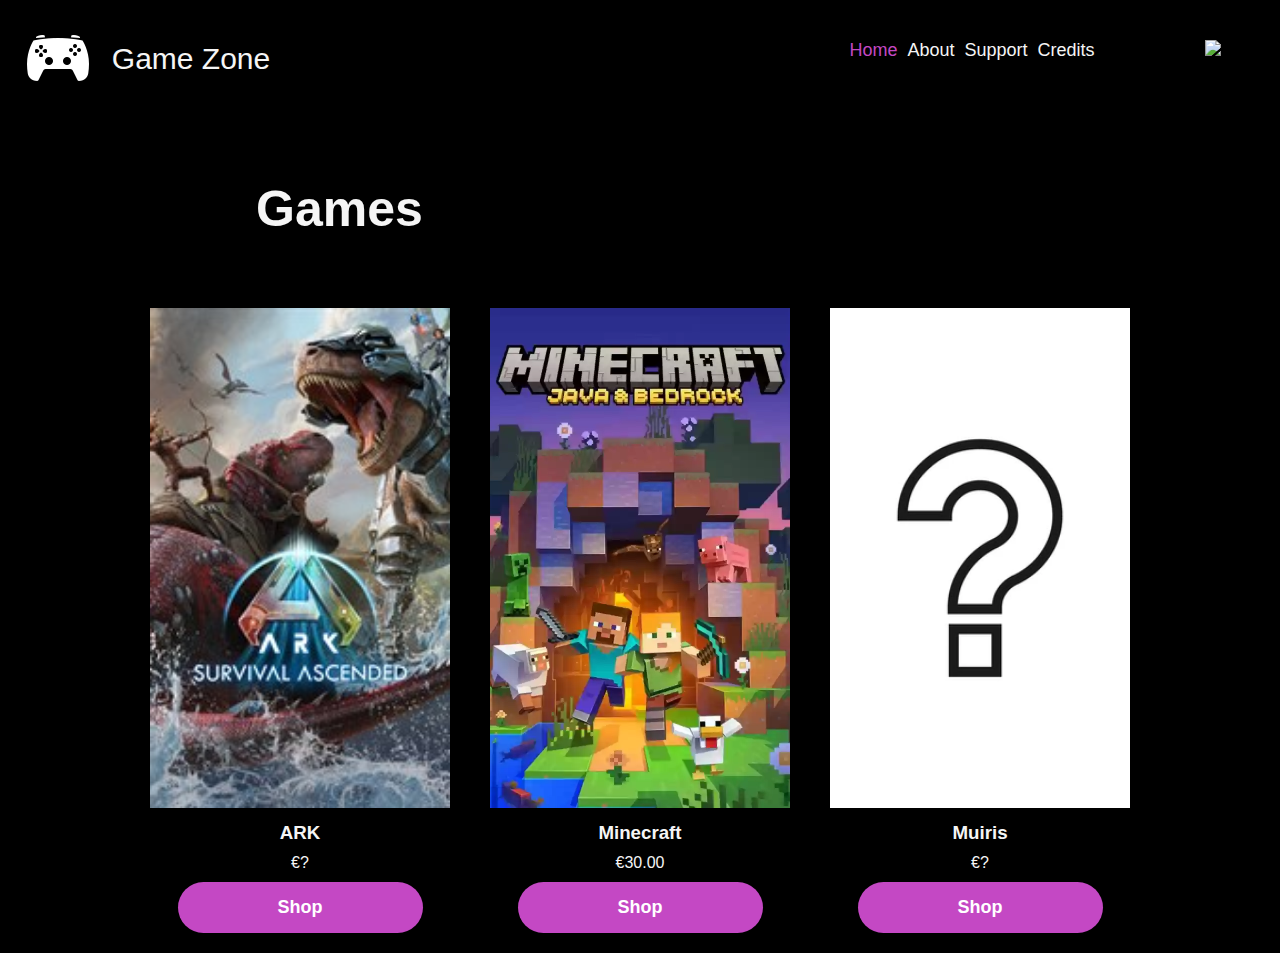
==== HomePage2_index.html @ 45f6a404 "Fixed Menu" ====
<!DOCTYPE html>
<html lang="en">
<head>
    <meta charset="UTF-8">
    <meta name="viewport" content="width=device-width, initial-scale=1.0">
    <title>Game Zone</title>
    <link rel="icon" href="/Images/Controller.png">
    <link rel="stylesheet" href="/HomePage2_style.css">
</head>

<body>
    
   <div id="wrapper"> 
        <div id="Nav">
          <img src="/Images/white_controller.png">
          <p>Game Zone</p>
        </div>

        <div id="Menu">
          
          <div id="home">
            <a href="HomePage_index.html" target="_self">Home</a>
          </div>

          <a href="#" target="_self">About</a>
          <a href="#" target="_self">Support</a>
          <a href="#" target="_self">Credits</a>
          <a href="HomePage2_index.html" target="_self">
          <img src="/Images/menu.png">
          </a>
        </div>

        <div id="Store">
            <h1>Games</h1>
            <div id="Games">
                <div class="type">
                    <a href="jack.html">
                        <img src="/Images/ark.jpg">
                        <h3>ARK</h3>
                        <p>€?</p> 
                        <button class="Button">Shop</button>
                    </a>
                  </div>
          
                  <div class="type">
                    <a href="Rons_index.html">
                        <img src="/Images/Minecraft_Java&Bedrock.webp">
                        <h3>Minecraft</h3>
                        <p>€30.00</p>
                        <button class="Button">Shop</button> 
                    </a>
                  </div>

                  <div class="type">
                    <a href="#">
                        <img src="/Images/Dont_Know.webp">
                        <h3>Muiris</h3>
                        <p>€?</p>
                        <button class="Button">Shop</button> 
                    </a>
                  </div>
            </div>
        </div>

    </div>
</body>
</html>
---- HomePage2_style.css ----
*{
    margin: 0px;
    padding: 0px;
    font-family: Arial, Helvetica, sans-serif;
    box-sizing: border-box;
}

#wrapper{
    width: 100%;
    margin: auto;
}

.clearfix::after{
    clear:both;
    display: block;
    content:"";
}

body{
    background-color: black;
}

#Nav{
    display: flex;
    position: absolute;
    top: 3%;
    left: 2%;
    align-items: center;
    justify-content: center;
}

#Nav p{
    color: whitesmoke;
    position: relative;
    left: 10%;
    font-size: 30px;
}

#Menu{
    display: flex;
    position: absolute;
    align-items: center;
    justify-content: center;
    top: 0%;
    right: 0%;
    background-color: black;
    width: 500px;   
    min-height: 100px;
}

#Menu img{
    height: 50px;
    margin-left: 100px;
    margin-right: 0px;
}

#Menu a{
    text-decoration: none;
    color: whitesmoke;
    margin-left: 10px;
    font-size: 18px;
}

#home a{
color: rgb(196, 72, 196);
}

#Store{
    position: absolute;
    width: 60%;
    left: 20%;
    top: 20%;
}

#Store h1{
    color: whitesmoke;
    font-size: 50px;
}

#Games{
    position: relative;
    top: 50px;
    width: 80%;
    margin: auto;
    display: flex;
    justify-content: center;
    transition: transform 0.3s 0.3s;
}    

#Games a{
    text-decoration: none;
    color: whitesmoke;
}


#Games .type img {
    width: 300px;
    height: 500px;
    object-fit: cover;
}



.type{
    text-align: center;
    margin: 20px;
}

.type h3{
    margin-top: 10px;
}

.type p{
    margin-top: 10px;
}

.Button{
    margin-top: 10px;
    background-color:  rgb(196, 72, 196);
    color: white;
    padding: 15px 100px;
    text-decoration: none;
    border-radius: 30px;
    font-weight: bold;
    cursor: pointer;
    font-size: 18px; 
    border: none;
}

.Button:hover{
    background-color: whitesmoke;
    color:  rgb(196, 72, 196);
}
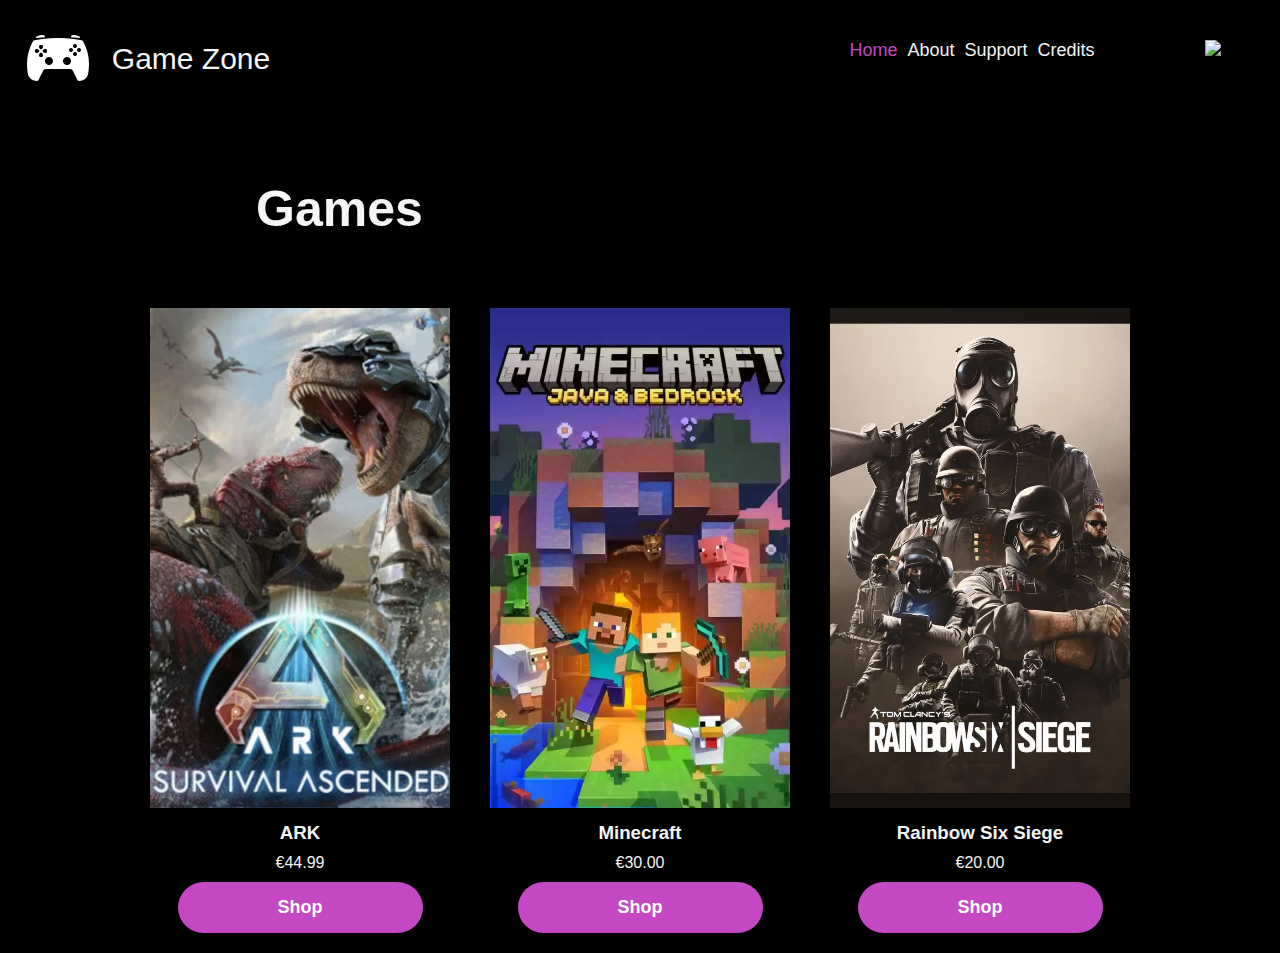
==== commit 944b3a8d: "Updated the types" ====
--- a/HomePage2_index.html
+++ b/HomePage2_index.html
@@ -35,9 +35,9 @@
             <div id="Games">
                 <div class="type">
                     <a href="jack.html">
-                        <img src="/Images/ark.jpg">
+                        <img src="/Images//ark.jpg">
                         <h3>ARK</h3>
-                        <p>€?</p> 
+                        <p>€44.99</p> 
                         <button class="Button">Shop</button>
                     </a>
                   </div>
@@ -53,9 +53,9 @@
 
                   <div class="type">
                     <a href="#">
-                        <img src="/Images/Dont_Know.webp">
-                        <h3>Muiris</h3>
-                        <p>€?</p>
+                        <img src="/Images/Rainbow_6.webp">
+                        <h3>Rainbow Six Siege</h3>
+                        <p>€20.00</p>
                         <button class="Button">Shop</button> 
                     </a>
                   </div>
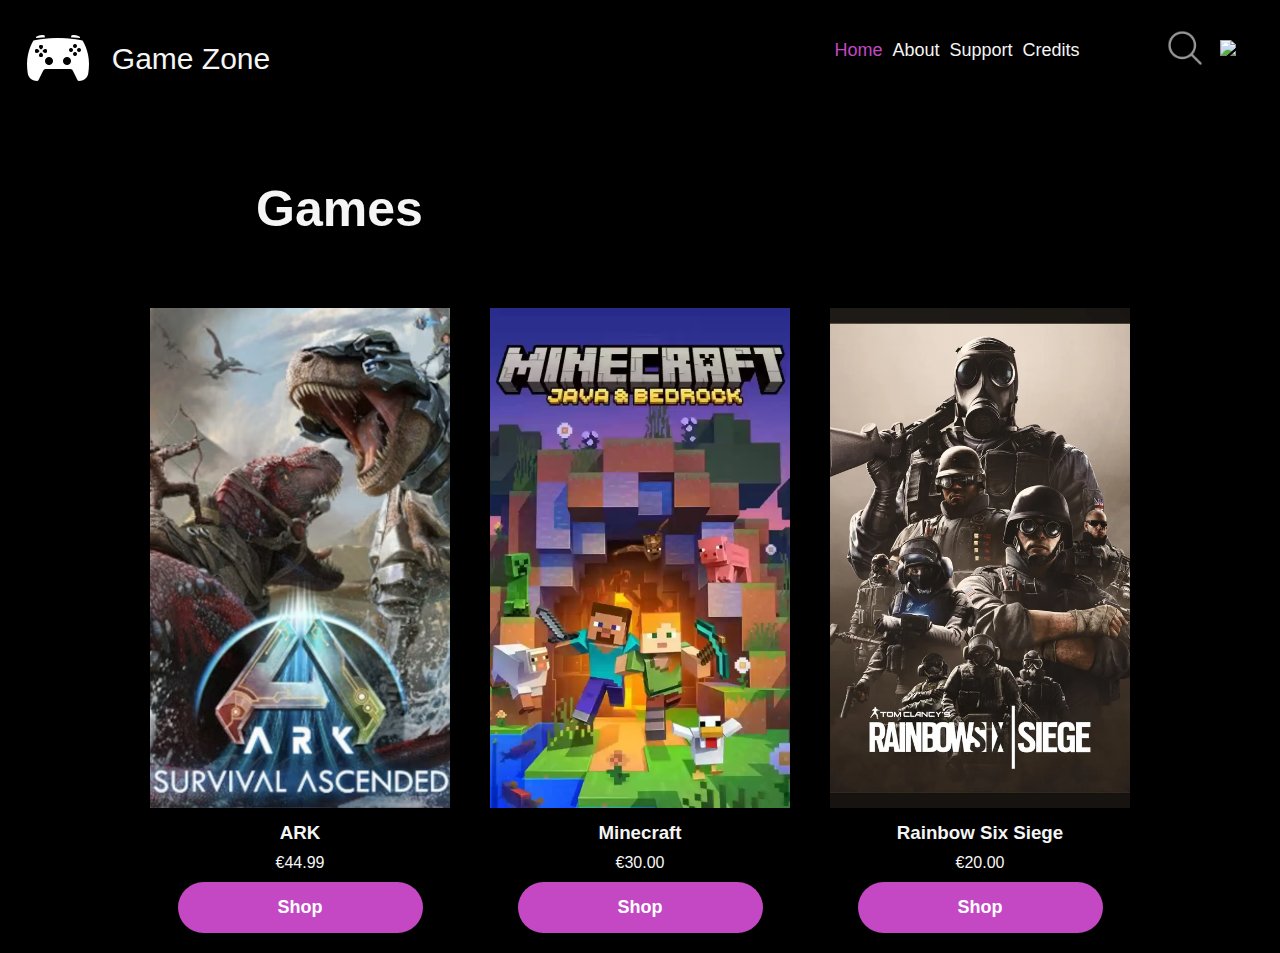
==== commit 6f48b3bf: "Added search menu to all pages of homepage" ====
--- a/HomePage2_index.html
+++ b/HomePage2_index.html
@@ -6,6 +6,7 @@
     <title>Game Zone</title>
     <link rel="icon" href="/Images/Controller.png">
     <link rel="stylesheet" href="/HomePage2_style.css">
+    <script src="HomePage_script.js"></script>
 </head>
 
 <body>
@@ -21,13 +22,33 @@
           <div id="home">
             <a href="HomePage_index.html" target="_self">Home</a>
           </div>
-
-          <a href="#" target="_self">About</a>
-          <a href="#" target="_self">Support</a>
-          <a href="#" target="_self">Credits</a>
-          <a href="HomePage2_index.html" target="_self">
+          <a href="HomePage3_index.html" target="_self">About</a>
+          <a href="HomePage4_index.html" target="_self">Support</a>
+          <a href="HomePage5_index.html" target="_self">Credits</a>
+          <div id="SearchImg" onclick = "OpenSearch()" title="Open Search Menu">
+            <img src="/Images/Search.png">
+          </div>
+          <a href="HomePage2_index.html" target="_self" title="Open Games menu">
           <img src="/Images/menu.png">
           </a>
+        </div>
+
+        <div id="Search">
+          <input type="text" id="mySearch" onkeyup="myFunction()" placeholder="Search.." title="Type in a category">
+          <span id="closebtn" onclick="closeSearch()" title="Close Seach Menu">x</span>
+          <ul id="myMenu">
+            <li><a href="jack.html">ARK</a></li>
+            <li><a href="Rons_index.html">Minecraft</a></li>
+            <li><a href="#">Rainbow 6 Siege</a></li>
+            <li><a href="HomePage2_index.html">Games</a></li>
+            <li><a href="Rons3_index.html">Minecraft Java & Bedrock</a></li>
+            <li><a href="Rons4_index.html">Minecraft Dungeons</a></li>
+            <li><a href="Rons5_index5.html">Minecraft Legends</a></li>
+            <li><a href="Rons6_index.html">Minecraft Education</a></li>
+            <li><a href="HomePage3_index.html">About</a></li>
+            <li><a href="HomePage4_index.html">Support</a></li>
+            <li><a href="HomePage5_index.html">Credits</a></li>
+          </ul>
         </div>
 
         <div id="Store">
--- a/HomePage2_style.css
+++ b/HomePage2_style.css
@@ -44,14 +44,16 @@
     top: 0%;
     right: 0%;
     background-color: black;
-    width: 500px;   
+    width: 500px;
     min-height: 100px;
 }
 
 #Menu img{
     height: 50px;
-    margin-left: 100px;
-    margin-right: 0px;
+}
+
+#Menu img:hover{
+    cursor: pointer;
 }
 
 #Menu a{
@@ -63,6 +65,65 @@
 
 #home a{
 color: rgb(196, 72, 196);
+}
+
+#SearchImg{
+    margin-left: 80px;
+}
+
+#Search{
+    display: none;
+    position: fixed;
+    width: 100%;
+    height: 100%;
+    background-color: rgba(0,0,0, 0.9);
+    z-index: 10;
+}
+
+
+#mySearch {
+    position: relative;
+    margin-left: 50px;
+    font-size: 18px;
+    padding: 11px;
+    border: 1px solid #ddd;
+    top: 50%;
+    width: 80%;
+    left: 50%;
+    transform: translateX(-50%);
+}
+  
+#myMenu {
+    position: relative;
+    top: 50%;
+    list-style-type: none;
+    background-color: black;
+    width: 80%;
+    left: 12.5%;
+}
+  
+#myMenu li a {
+    padding: 12px;
+    text-decoration: none;
+    color: whitesmoke;
+    display: block
+}
+  
+#myMenu li a:hover {
+    background-color: rgb(196, 72, 196);
+}
+
+#closebtn {
+    position: absolute;
+    top: 49%;
+    right: 5%;
+    font-size: 40px;
+    cursor: pointer;
+    color: white;
+}
+  
+#Search #closebtn:hover {
+    color: red;
 }
 
 #Store{
@@ -84,7 +145,6 @@
     margin: auto;
     display: flex;
     justify-content: center;
-    transition: transform 0.3s 0.3s;
 }    
 
 #Games a{
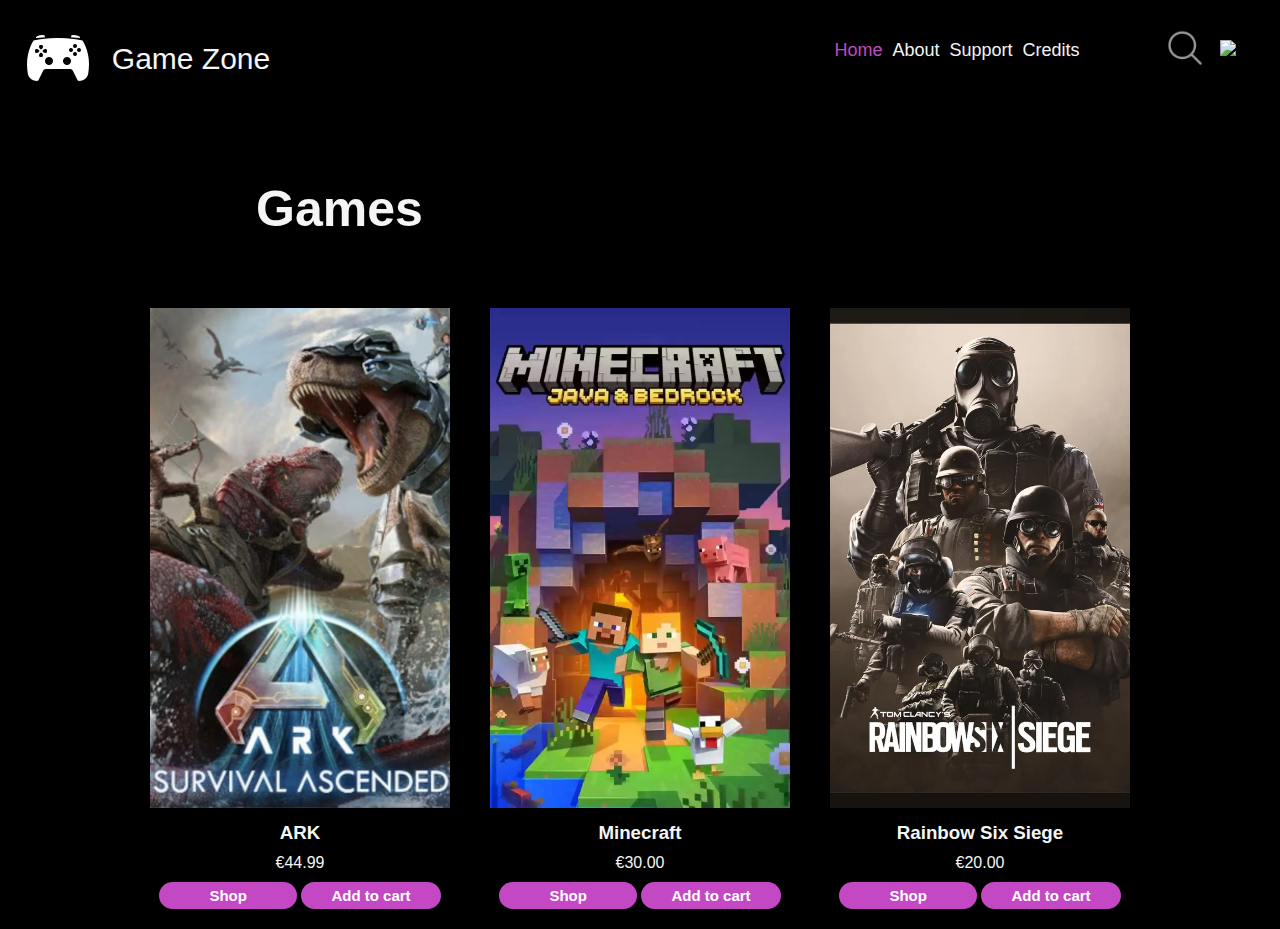
==== commit 8e95e38b: "Started on cart" ====
--- a/HomePage2_index.html
+++ b/HomePage2_index.html
@@ -61,6 +61,7 @@
                         <p>€44.99</p> 
                         <button class="Button">Shop</button>
                     </a>
+                    <button class="Cart" onclick="AddArk()" >Add to cart</button>
                   </div>
           
                   <div class="type">
@@ -70,6 +71,7 @@
                         <p>€30.00</p>
                         <button class="Button">Shop</button> 
                     </a>
+                    <button class="Cart" onclick="AddMinecraft()" >Add to cart</button>
                   </div>
 
                   <div class="type">
@@ -79,6 +81,7 @@
                         <p>€20.00</p>
                         <button class="Button">Shop</button> 
                     </a>
+                    <button class="Cart" onclick="AddRainbow()" >Add to cart</button>
                   </div>
             </div>
         </div>
--- a/HomePage2_style.css
+++ b/HomePage2_style.css
@@ -178,16 +178,34 @@
     margin-top: 10px;
     background-color:  rgb(196, 72, 196);
     color: white;
-    padding: 15px 100px;
+    padding: 5px 50px;
     text-decoration: none;
     border-radius: 30px;
     font-weight: bold;
     cursor: pointer;
-    font-size: 18px; 
+    font-size: 15px; 
     border: none;
 }
 
 .Button:hover{
     background-color: whitesmoke;
     color:  rgb(196, 72, 196);
-}+}
+
+.Cart{
+    margin-top: 10px;
+    background-color:  rgb(196, 72, 196);
+    color: white;
+    padding: 5px 30px;
+    text-decoration: none;
+    border-radius: 30px;
+    font-weight: bold;
+    cursor: pointer;
+    font-size: 15px; 
+    border: none;
+}
+
+.Cart:hover{
+    background-color: whitesmoke;
+    color:  rgb(196, 72, 196);
+}
